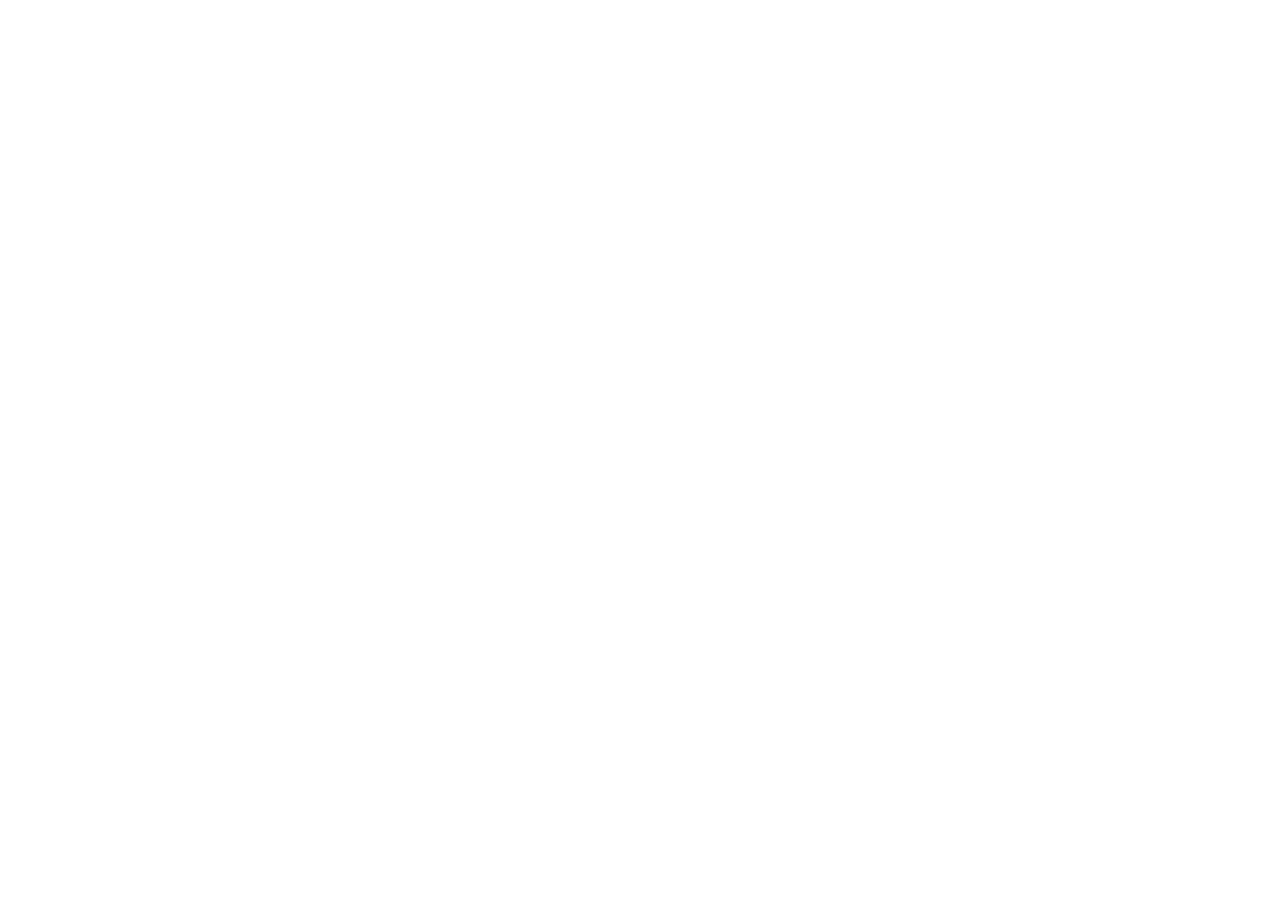
==== lab3.html @ 17f8c2ab "add another html file for my  lab3 fix" ====
<!DOCTYPE html>
<html lang="en">
<head>
    <meta charset="UTF-8">
    <meta name="viewport" content="width=device-width, initial-scale=1.0">
    <title>gallery</title>
</head>
<body>
    
</body>
</html>
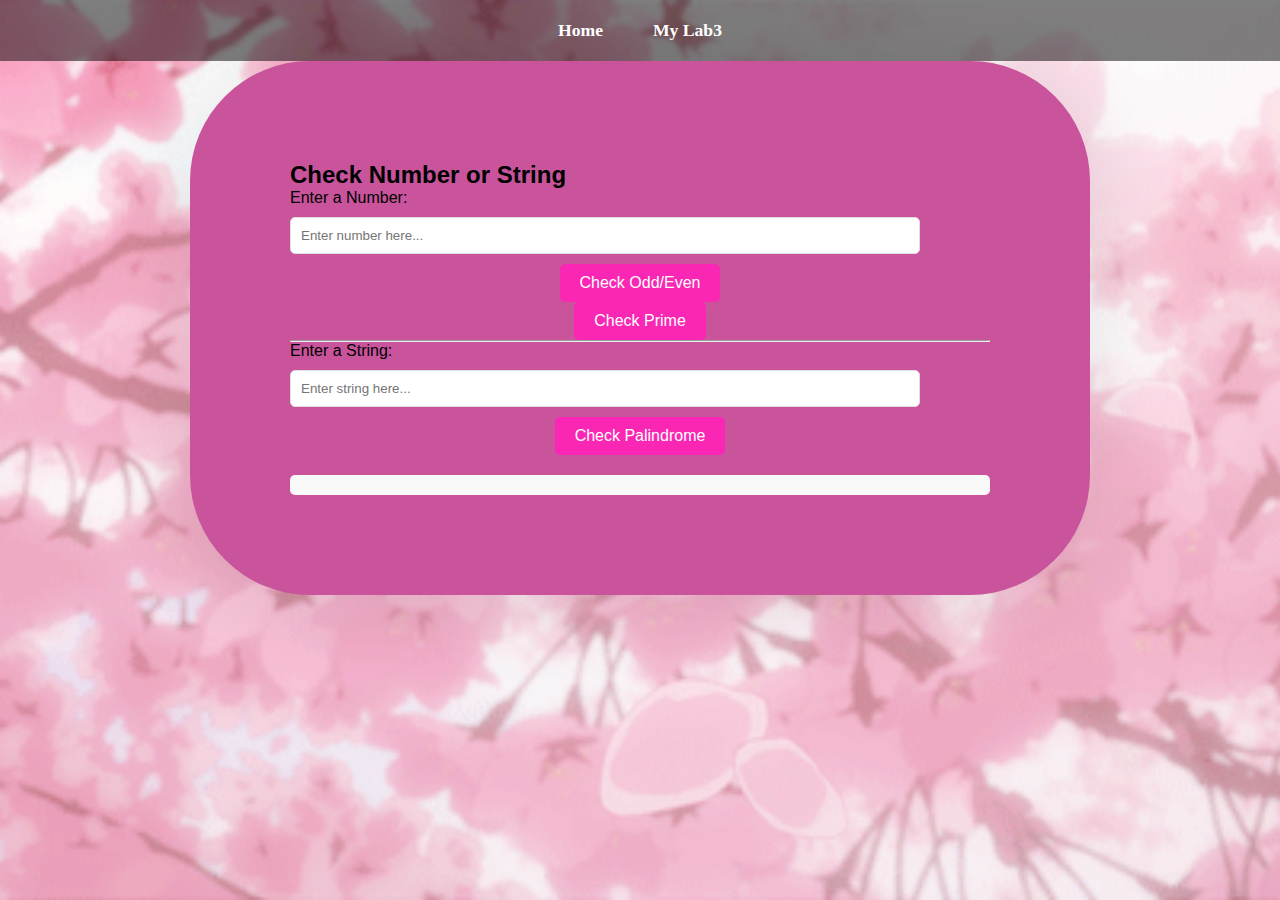
==== commit b4af65f5: "lo5 done" ====
--- a/lab3.html
+++ b/lab3.html
@@ -3,9 +3,40 @@
 <head>
     <meta charset="UTF-8">
     <meta name="viewport" content="width=device-width, initial-scale=1.0">
-    <title>gallery</title>
+    <title>lab3</title>
+    <link rel="stylesheet" href="css/style.css">
 </head>
 <body>
+    <nav class="navbar">
+        <ul>
+            
+            <li><a href="index.html">Home</a></li>
+            <li><a href="lab3.html">My Lab3</a></li>
+        
+            
+        </ul>
+    </nav>
     
+    <div class="container">
+        <h2>Check Number or String</h2>
+
+        <label for="numberInput">Enter a Number:</label>
+        <input type="number" id="numberInput" placeholder="Enter number here...">
+        
+        <button onclick="checkOddOrEven()">Check Odd/Even </button>
+        <button onclick="checkPrime()">Check Prime</button>
+        
+        <hr>
+
+        <label for="stringInput">Enter a String:</label>
+        <input type="text" id="stringInput" placeholder="Enter string here...">
+        
+        <button onclick="checkPalindrome()">Check Palindrome</button>
+
+        <div class="result" id="result"></div>
+    </div>
+
+    <script src="app.js"></script>
+
 </body>
 </html>--- a/css/style.css
+++ b/css/style.css
@@ -0,0 +1,132 @@
+*{
+    margin: 0;
+    padding:0;
+    box-sizing: border-box;
+}
+html{
+    scroll-behavior: smooth;
+}
+body {
+    font-family: Arial, sans-serif;
+    margin: 0;
+    padding: 0;
+    background: url('../image/g.gif') fixed center;
+    background-size: cover;
+}
+.profile-image {
+    width: 300px;
+    height: 300px;
+    border-radius: 100%; 
+}
+
+.main,
+.mainE {
+text-align: center;
+margin: 20px;
+}
+
+.profile-image {
+width: 300px;
+height: 300px;
+border-radius: 50%; 
+margin-bottom: 10px;
+}
+
+.heading,
+.headingE {
+font-family: 'Arial', sans-serif;
+font-size: 32px;
+color: #b50b0b;
+font-family: century;
+font-size: 3rem;
+text-align: center;
+margin: 40px 0px;
+
+}
+
+.btm {
+background-color: #4CAF50;
+color: white;
+padding: 10px 20px;
+border: none;
+border-radius: 5px;
+cursor: pointer;
+}
+.navbar{
+    display: flex;
+    justify-content: center;
+    align-items: center;
+    background-color:rgba(0,0, 0, 0.5);
+    position: sticky;
+    top: 0;
+}
+.navbar ul{
+    display: flex;
+    list-style: none;
+    margin: 20px 0px;
+}
+
+button {
+    display: block;
+    margin: 0 auto;
+    padding: 10px 20px;
+    font-size: 16px;
+    background-color: #3498db;
+    color: #fff;
+    border: none;
+    border-radius: 5px;
+    cursor: pointer;
+}
+
+.navbar ul li{
+    font-family: century;
+    font-size:  1.1rem;
+    font-weight: bold;
+}
+.navbar ul li a{
+    text-decoration: none;
+    color: white;
+    padding: 8px 25px;
+    transition: all .5s ease;
+}
+.navbar ul li a:hover{
+    background-color: white;
+    color: black;
+    box-shadow: 0 0 10px white;
+}
+
+h1 {
+    color: white;
+}
+.container {
+    background-color: rgb(201, 84, 156);
+    border-radius: 120px;
+    padding: 100px;
+    max-width:900px;
+    margin: auto;
+    box-shadow: 0px 4px 90px rgba(2, 0, 0, 0.1);
+}
+input {
+    width: 90%;
+    padding: 10px;
+    margin: 10px 0;
+    border-radius: 5px;
+    border: 1px solid #ddd;
+}
+button {
+    background-color: #fa27b4;
+    color: white;
+    padding: 10px 20px;
+    border: none;
+    border-radius: 5px;
+    cursor: pointer;
+}
+button:hover {
+    background-color: #ff00b3;
+}
+.result {
+    margin-top: 20px;
+    padding: 10px;
+    background-color: #f9f9f9;
+    border-radius: 5px;
+}